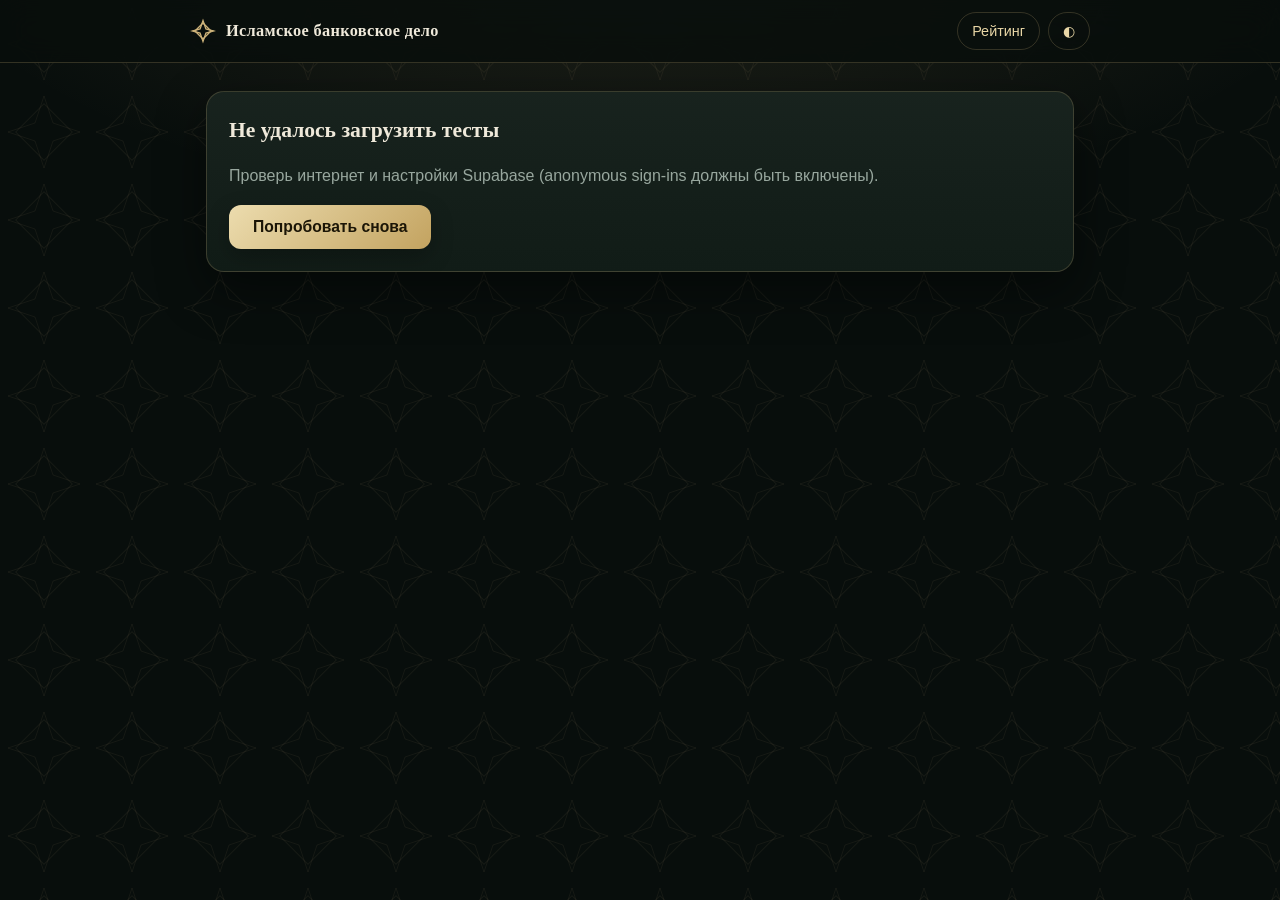
==== index.html @ f1c0764b "Add files via upload" ====
<!DOCTYPE html>
<html lang="ru">
<head>
<meta charset="utf-8">
<meta name="viewport" content="width=device-width, initial-scale=1, viewport-fit=cover">
<meta http-equiv="Content-Security-Policy" content="default-src 'none'; script-src 'self'; style-src 'self'; img-src 'self' data:; connect-src https://*.supabase.co; base-uri 'none'; form-action 'none'">
<meta name="referrer" content="no-referrer">
<meta name="robots" content="noindex">
<title>Исламское банковское дело — подготовка к тестам</title>
<link rel="icon" href="data:image/svg+xml,%3Csvg xmlns='http://www.w3.org/2000/svg' viewBox='0 0 32 32'%3E%3Crect width='32' height='32' rx='7' fill='%230b1210'/%3E%3Cpath d='M16 4l3.4 9.6L29 16l-9.6 3.4L16 29l-3.4-9.6L3 16l9.6-2.4z' fill='none' stroke='%23cdb27a' stroke-width='1.6'/%3E%3C/svg%3E">
<link rel="stylesheet" href="style.css">
</head>
<body>
<header class="top">
  <button class="brand" id="brand" type="button"><svg viewBox="0 0 32 32" fill="none" stroke="currentColor" stroke-width="1.6" aria-hidden="true"><path d="M16 3l3.6 10.4L29 16l-9.4 2.6L16 29l-3.6-10.4L3 16l9.4-2.6z"/><rect x="9" y="9" width="14" height="14" transform="rotate(45 16 16)"/></svg><span>Исламское банковское дело</span></button>
  <nav><button class="chip" id="navBoard" type="button">Рейтинг</button><button class="chip" id="theme" type="button" aria-label="Сменить тему">◐</button></nav>
</header>
<main id="app"></main>
<script src="config.js"></script>
<script src="core.js"></script>
<script src="app.js"></script>
</body>
</html>
---- style.css ----
:root{
  --bg:#080e0c;--bg2:#0f1915;--card:#111c17;--ink:#efe9da;--muted:#98a79e;--gold:#cdb27a;--gold2:#e8d6a6;
  --line:rgba(205,178,122,.22);--ok:#6fcf9a;--okbg:rgba(111,207,154,.12);--bad:#f08b80;--badbg:rgba(240,139,128,.12);
  --b1:#ecdcae;--b2:#c3a360;--bink:#1b1506;--shadow:0 18px 50px rgba(0,0,0,.45);color-scheme:dark;
}
:root[data-theme="light"]{
  --bg:#f5f0e4;--bg2:#ece4d1;--card:#fffdf7;--ink:#13221b;--muted:#5d6c63;--gold:#8a6a28;--gold2:#6c5220;
  --line:rgba(138,106,40,.3);--ok:#1c7a4c;--okbg:#e2f1e7;--bad:#a8382e;--badbg:#f8e5e2;
  --b1:#22604c;--b2:#164536;--bink:#f7f1e1;--shadow:0 14px 40px rgba(60,45,10,.14);color-scheme:light;
}
*,*::before,*::after{box-sizing:border-box}
html{-webkit-text-size-adjust:100%;scroll-padding-top:env(safe-area-inset-top,0px)}
body{margin:0;min-height:100vh;color:var(--ink);font:16px/1.55 -apple-system,"Segoe UI",Roboto,"Helvetica Neue",Arial,sans-serif;
  padding:env(safe-area-inset-top,0px) 0 env(safe-area-inset-bottom,0px);
  background:radial-gradient(1100px 520px at 50% -140px,rgba(205,178,122,.16),transparent 70%),var(--bg);
  background-attachment:fixed}
body::before{content:"";position:fixed;inset:0;pointer-events:none;opacity:1;
  background-image:url("data:image/svg+xml,%3Csvg xmlns='http://www.w3.org/2000/svg' width='88' height='88'%3E%3Cg fill='none' stroke='%23cdb27a' stroke-opacity='.07'%3E%3Cpath d='M44 8l9 27 27 9-27 9-9 27-9-27-27-9 27-9z'/%3E%3Crect x='24' y='24' width='40' height='40' transform='rotate(45 44 44)'/%3E%3C/g%3E%3C/svg%3E")}
.serif,h1,h2,.q,.num,.score{font-family:"Iowan Old Style","Palatino Linotype",Palatino,"Book Antiqua",Georgia,serif}
header.top{position:sticky;top:0;z-index:5;display:flex;align-items:center;justify-content:space-between;gap:12px;
  padding:12px max(16px,calc((100vw - 900px)/2));padding-top:calc(12px + env(safe-area-inset-top,0px));
  background:color-mix(in srgb,var(--bg) 82%,transparent);backdrop-filter:blur(14px);-webkit-backdrop-filter:blur(14px);border-bottom:1px solid var(--line)}
.brand{display:flex;align-items:center;gap:10px;background:none;border:0;color:var(--ink);padding:0;cursor:pointer;font:600 1.02rem "Iowan Old Style","Palatino Linotype",Georgia,serif;letter-spacing:.02em}
.brand svg{width:26px;height:26px;color:var(--gold);flex:none}
nav{display:flex;gap:8px}
.chip{background:transparent;color:var(--gold2);border:1px solid var(--line);border-radius:999px;padding:7px 14px;font:inherit;font-size:.9rem;cursor:pointer}
:root[data-theme="light"] .chip{color:var(--gold2)}
.chip:hover{border-color:var(--gold)}
main{position:relative;max-width:900px;margin:0 auto;padding:28px 16px 64px}
.rise{animation:rise .45s cubic-bezier(.2,.7,.2,1) both}
@keyframes rise{from{opacity:0;transform:translateY(10px)}to{opacity:1;transform:none}}
@media (prefers-reduced-motion:reduce){.rise{animation:none}*{transition:none!important}}
:focus-visible{outline:2px solid var(--gold);outline-offset:3px}
h1{font-size:clamp(1.9rem,5vw,2.8rem);line-height:1.12;margin:6px 0 10px;font-weight:600;letter-spacing:.005em}
h2{font-size:1.35rem;margin:0 0 12px;font-weight:600}
.eyebrow{font-size:.75rem;letter-spacing:.22em;text-transform:uppercase;color:var(--gold)}
.lead{color:var(--muted);max-width:60ch;margin:0 0 18px}
.muted{color:var(--muted)}
.card{background:linear-gradient(180deg,color-mix(in srgb,var(--card) 100%,#fff 3%),var(--card));border:1px solid var(--line);border-radius:18px;padding:22px;box-shadow:var(--shadow)}
.btn{display:inline-flex;align-items:center;justify-content:center;gap:8px;padding:13px 24px;border:0;border-radius:12px;cursor:pointer;font-weight:600;font-size:.98rem;font-family:inherit;color:var(--bink);background:linear-gradient(135deg,var(--b1),var(--b2));box-shadow:0 8px 22px rgba(0,0,0,.25)}
.btn:hover{filter:brightness(1.06)}
.btn:disabled{opacity:.55;cursor:default}
.btn.ghost{background:transparent;color:var(--gold2);border:1px solid var(--line);box-shadow:none}
.btn.ghost:hover{border-color:var(--gold)}
.btn.danger{background:transparent;color:var(--bad);border:1px solid var(--bad);box-shadow:none}
.link{background:none;border:0;color:var(--gold2);padding:6px 0;text-decoration:underline;text-underline-offset:3px;cursor:pointer;font:inherit}
.row{display:flex;flex-wrap:wrap;gap:10px;align-items:center;margin-top:18px}
.input{font:inherit;color:var(--ink);background:color-mix(in srgb,var(--bg) 70%,var(--card));border:1px solid var(--line);border-radius:12px;padding:12px 14px;min-width:0;flex:1}
.input:focus{border-color:var(--gold);outline:none}
.grid{display:grid;grid-template-columns:repeat(auto-fit,minmax(250px,1fr));gap:14px;margin-top:22px}
.part{position:relative;text-align:left;cursor:pointer;color:var(--ink);font:inherit;overflow:hidden;transition:transform .2s,border-color .2s}
.part:hover{transform:translateY(-3px);border-color:var(--gold)}
.part .num{font-size:3.1rem;line-height:1;color:var(--gold);opacity:.9}
.part .ttl{font-weight:600;margin-top:8px}
.part .meta{color:var(--muted);font-size:.9rem}
.meter{height:5px;border-radius:3px;background:var(--line);margin-top:14px;overflow:hidden}
.meter i{display:block;height:100%;background:linear-gradient(90deg,var(--b1),var(--b2))}
.badge{position:absolute;top:16px;right:16px;font-size:.78rem;color:var(--ok);border:1px solid var(--ok);border-radius:999px;padding:2px 10px}
.badge.go{color:var(--gold2);border-color:var(--gold)}
.top2{display:flex;justify-content:space-between;align-items:center;gap:12px;color:var(--muted);font-size:.9rem}
.progress{height:4px;background:var(--line);border-radius:2px;margin:10px 0 24px;overflow:hidden}
.progress i{display:block;height:100%;background:linear-gradient(90deg,var(--b1),var(--b2));transition:width .3s}
.q{font-size:clamp(1.3rem,3.6vw,1.65rem);line-height:1.35;margin:0 0 22px}
.opts{display:grid;gap:10px}
.opt{display:flex;gap:14px;align-items:flex-start;text-align:left;width:100%;padding:15px 16px;color:var(--ink);font:inherit;cursor:pointer;
  background:var(--card);border:1px solid var(--line);border-radius:14px;transition:border-color .15s,transform .15s}
.opt:not(:disabled):hover{border-color:var(--gold);transform:translateX(2px)}
.opt:disabled{cursor:default;color:var(--ink)}
.ltr{flex:none;width:28px;height:28px;border-radius:50%;border:1px solid var(--line);display:grid;place-items:center;font-size:.82rem;color:var(--gold)}
.opt .txt{flex:1}
.opt .tag{flex:none;font-size:.82rem;align-self:center}
.opt.ok{background:var(--okbg);border-color:var(--ok)}.opt.ok .tag,.opt.ok .ltr{color:var(--ok);border-color:var(--ok)}
.opt.bad{background:var(--badbg);border-color:var(--bad)}.opt.bad .tag,.opt.bad .ltr{color:var(--bad);border-color:var(--bad)}
.err{color:var(--bad);font-size:.92rem;min-height:1.4em;margin-top:10px}
.score{font-size:clamp(3rem,10vw,4.6rem);line-height:1;color:var(--gold);margin:8px 0}
.miss{background:var(--card);border:1px solid var(--line);border-radius:14px;padding:14px 16px;margin-bottom:10px}
.miss .qq{font-weight:600;margin-bottom:8px}
.miss .w{color:var(--bad)}.miss .r{color:var(--ok)}
.tblw{overflow-x:auto;border:1px solid var(--line);border-radius:14px;background:var(--card)}
table.tbl{width:100%;border-collapse:collapse;font-size:.95rem}
.tbl th,.tbl td{padding:11px 14px;text-align:left;border-bottom:1px solid var(--line);white-space:nowrap}
.tbl th{font-size:.75rem;letter-spacing:.12em;text-transform:uppercase;color:var(--gold);font-weight:600;cursor:pointer}
.tbl tr:last-child td{border-bottom:0}
.tbl tr.me td{background:var(--okbg);font-weight:600}
.tbl td.rk{width:3em;color:var(--muted)}
.tbl td.wrap{white-space:normal}
.stats{display:grid;grid-template-columns:repeat(auto-fit,minmax(150px,1fr));gap:12px;margin:18px 0}
.stat{padding:16px}.stat b{display:block;font:600 1.9rem "Iowan Old Style",Georgia,serif;color:var(--gold)}.stat span{color:var(--muted);font-size:.85rem}
.tabs{display:flex;gap:8px;margin:18px 0;flex-wrap:wrap}
.tab[aria-selected="true"]{background:linear-gradient(135deg,var(--b1),var(--b2));color:var(--bink);border-color:transparent}
.qr{display:block;width:200px;height:200px;background:#fff;border-radius:12px;padding:8px;margin:12px 0}
code.sec{display:block;word-break:break-all;background:var(--bg2);border:1px solid var(--line);border-radius:10px;padding:10px 12px;margin:8px 0}
.ok-t{color:var(--ok)}.bad-t{color:var(--bad)}
ul.clean{margin:8px 0;padding-left:20px}
[hidden]{display:none!important}
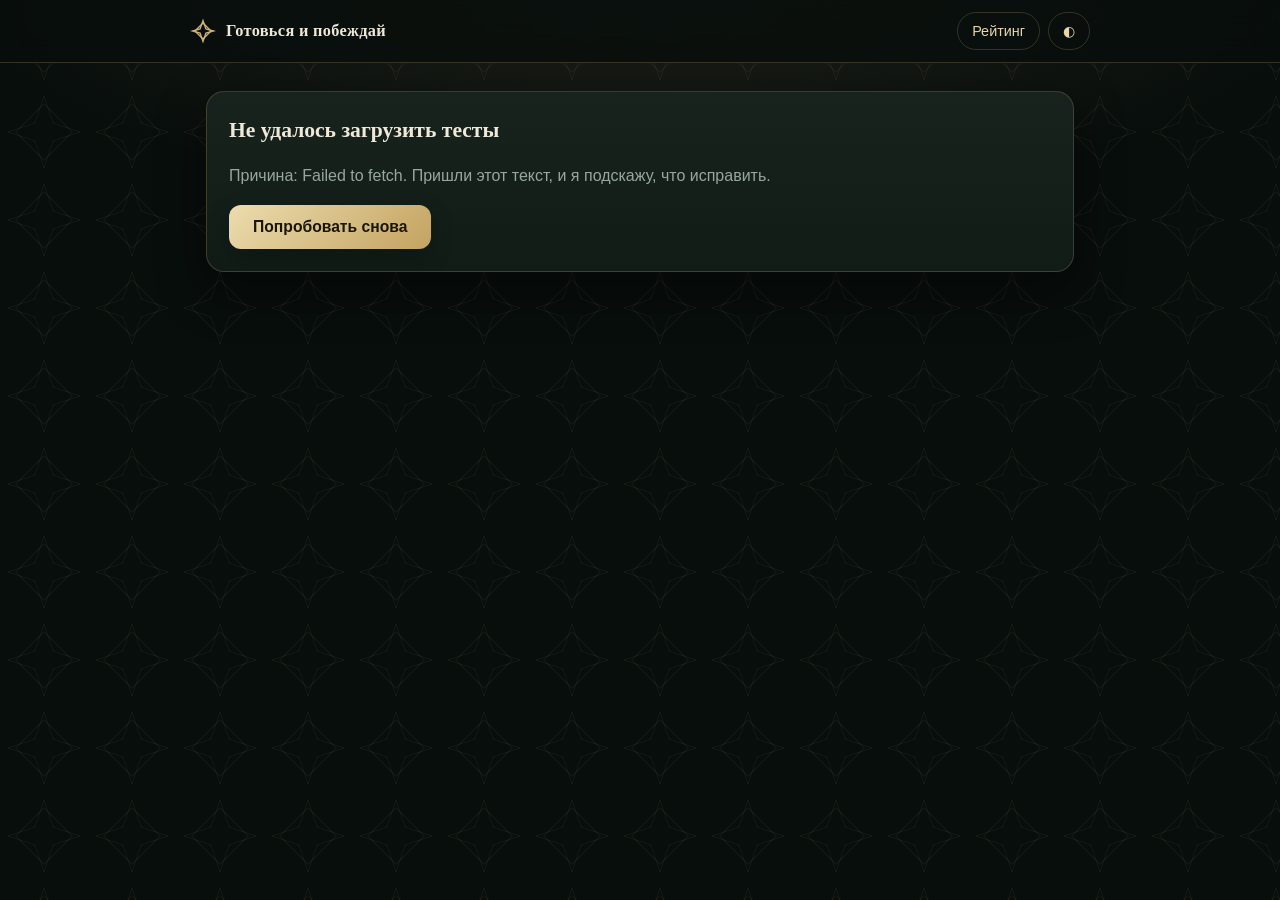
==== commit 87e19bc6: "Update title and button text in index.html" ====
--- a/index.html
+++ b/index.html
@@ -6,13 +6,13 @@
 <meta http-equiv="Content-Security-Policy" content="default-src 'none'; script-src 'self'; style-src 'self'; img-src 'self' data:; connect-src https://*.supabase.co; base-uri 'none'; form-action 'none'">
 <meta name="referrer" content="no-referrer">
 <meta name="robots" content="noindex">
-<title>Исламское банковское дело — подготовка к тестам</title>
+<title>Тесты подготовительное by Saidmuhammad</title>
 <link rel="icon" href="data:image/svg+xml,%3Csvg xmlns='http://www.w3.org/2000/svg' viewBox='0 0 32 32'%3E%3Crect width='32' height='32' rx='7' fill='%230b1210'/%3E%3Cpath d='M16 4l3.4 9.6L29 16l-9.6 3.4L16 29l-3.4-9.6L3 16l9.6-2.4z' fill='none' stroke='%23cdb27a' stroke-width='1.6'/%3E%3C/svg%3E">
 <link rel="stylesheet" href="style.css">
 </head>
 <body>
 <header class="top">
-  <button class="brand" id="brand" type="button"><svg viewBox="0 0 32 32" fill="none" stroke="currentColor" stroke-width="1.6" aria-hidden="true"><path d="M16 3l3.6 10.4L29 16l-9.4 2.6L16 29l-3.6-10.4L3 16l9.4-2.6z"/><rect x="9" y="9" width="14" height="14" transform="rotate(45 16 16)"/></svg><span>Исламское банковское дело</span></button>
+  <button class="brand" id="brand" type="button"><svg viewBox="0 0 32 32" fill="none" stroke="currentColor" stroke-width="1.6" aria-hidden="true"><path d="M16 3l3.6 10.4L29 16l-9.4 2.6L16 29l-3.6-10.4L3 16l9.4-2.6z"/><rect x="9" y="9" width="14" height="14" transform="rotate(45 16 16)"/></svg><span>Готовься и побеждай</span></button>
   <nav><button class="chip" id="navBoard" type="button">Рейтинг</button><button class="chip" id="theme" type="button" aria-label="Сменить тему">◐</button></nav>
 </header>
 <main id="app"></main>
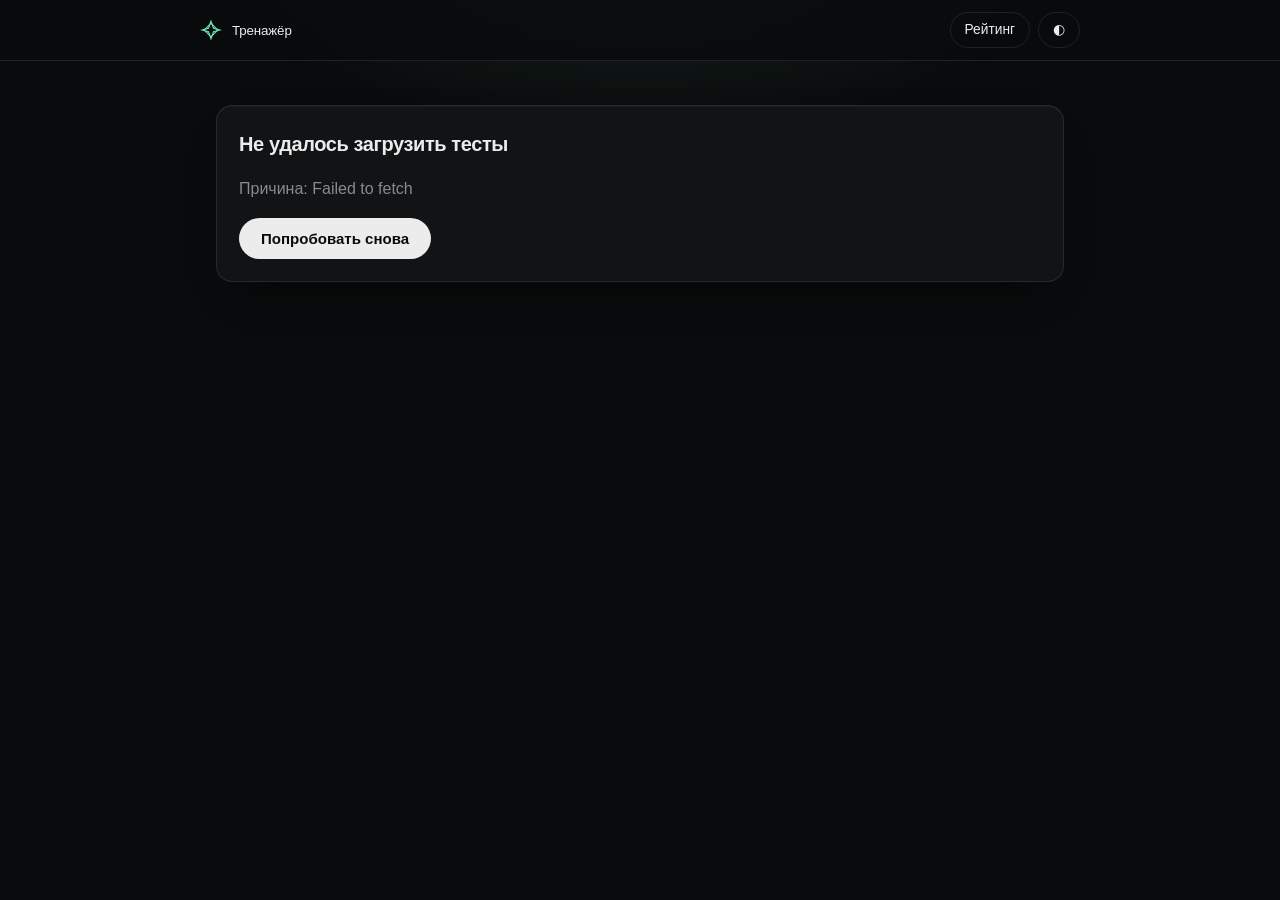
==== commit 67912119: "Add files via upload" ====
--- a/index.html
+++ b/index.html
@@ -6,13 +6,13 @@
 <meta http-equiv="Content-Security-Policy" content="default-src 'none'; script-src 'self'; style-src 'self'; img-src 'self' data:; connect-src https://*.supabase.co; base-uri 'none'; form-action 'none'">
 <meta name="referrer" content="no-referrer">
 <meta name="robots" content="noindex">
-<title>Тесты подготовительное by Saidmuhammad</title>
+<title>Тренажёр — подготовка к тестам</title>
 <link rel="icon" href="data:image/svg+xml,%3Csvg xmlns='http://www.w3.org/2000/svg' viewBox='0 0 32 32'%3E%3Crect width='32' height='32' rx='7' fill='%230b1210'/%3E%3Cpath d='M16 4l3.4 9.6L29 16l-9.6 3.4L16 29l-3.4-9.6L3 16l9.6-2.4z' fill='none' stroke='%23cdb27a' stroke-width='1.6'/%3E%3C/svg%3E">
 <link rel="stylesheet" href="style.css">
 </head>
 <body>
 <header class="top">
-  <button class="brand" id="brand" type="button"><svg viewBox="0 0 32 32" fill="none" stroke="currentColor" stroke-width="1.6" aria-hidden="true"><path d="M16 3l3.6 10.4L29 16l-9.4 2.6L16 29l-3.6-10.4L3 16l9.4-2.6z"/><rect x="9" y="9" width="14" height="14" transform="rotate(45 16 16)"/></svg><span>Готовься и побеждай</span></button>
+  <button class="brand" id="brand" type="button"><svg viewBox="0 0 32 32" fill="none" stroke="currentColor" stroke-width="1.6" aria-hidden="true"><path d="M16 3l3.6 10.4L29 16l-9.4 2.6L16 29l-3.6-10.4L3 16l9.4-2.6z"/><rect x="9" y="9" width="14" height="14" transform="rotate(45 16 16)"/></svg><span>Тренажёр</span></button>
   <nav><button class="chip" id="navBoard" type="button">Рейтинг</button><button class="chip" id="theme" type="button" aria-label="Сменить тему">◐</button></nav>
 </header>
 <main id="app"></main>
--- a/style.css
+++ b/style.css
@@ -1,93 +1,99 @@
 :root{
-  --bg:#080e0c;--bg2:#0f1915;--card:#111c17;--ink:#efe9da;--muted:#98a79e;--gold:#cdb27a;--gold2:#e8d6a6;
-  --line:rgba(205,178,122,.22);--ok:#6fcf9a;--okbg:rgba(111,207,154,.12);--bad:#f08b80;--badbg:rgba(240,139,128,.12);
-  --b1:#ecdcae;--b2:#c3a360;--bink:#1b1506;--shadow:0 18px 50px rgba(0,0,0,.45);color-scheme:dark;
+  --bg:#0a0b0c;--bg2:#141618;--card:#111315;--ink:#ececed;--muted:#868b91;--gold:#6ee7b7;--gold2:#a7f3d0;
+  --line:rgba(255,255,255,.09);--ok:#6ee7b7;--okbg:rgba(110,231,183,.09);--bad:#fb7185;--badbg:rgba(251,113,133,.09);
+  --b1:#ececed;--b2:#ececed;--bink:#0a0b0c;--shadow:0 1px 0 rgba(255,255,255,.04) inset,0 20px 40px -24px rgba(0,0,0,.8);color-scheme:dark;
+  --ease:cubic-bezier(.22,.8,.24,1);
 }
 :root[data-theme="light"]{
-  --bg:#f5f0e4;--bg2:#ece4d1;--card:#fffdf7;--ink:#13221b;--muted:#5d6c63;--gold:#8a6a28;--gold2:#6c5220;
-  --line:rgba(138,106,40,.3);--ok:#1c7a4c;--okbg:#e2f1e7;--bad:#a8382e;--badbg:#f8e5e2;
-  --b1:#22604c;--b2:#164536;--bink:#f7f1e1;--shadow:0 14px 40px rgba(60,45,10,.14);color-scheme:light;
+  --bg:#fafaf9;--bg2:#f1f1ef;--card:#fff;--ink:#101112;--muted:#6b7076;--gold:#0b7a55;--gold2:#0b7a55;
+  --line:rgba(0,0,0,.09);--ok:#0b7a55;--okbg:#e8f6ef;--bad:#c2334a;--badbg:#fdebee;
+  --b1:#101112;--b2:#101112;--bink:#fafaf9;--shadow:0 1px 2px rgba(0,0,0,.04),0 20px 40px -28px rgba(0,0,0,.25);color-scheme:light;
 }
 *,*::before,*::after{box-sizing:border-box}
 html{-webkit-text-size-adjust:100%;scroll-padding-top:env(safe-area-inset-top,0px)}
-body{margin:0;min-height:100vh;color:var(--ink);font:16px/1.55 -apple-system,"Segoe UI",Roboto,"Helvetica Neue",Arial,sans-serif;
-  padding:env(safe-area-inset-top,0px) 0 env(safe-area-inset-bottom,0px);
-  background:radial-gradient(1100px 520px at 50% -140px,rgba(205,178,122,.16),transparent 70%),var(--bg);
-  background-attachment:fixed}
-body::before{content:"";position:fixed;inset:0;pointer-events:none;opacity:1;
-  background-image:url("data:image/svg+xml,%3Csvg xmlns='http://www.w3.org/2000/svg' width='88' height='88'%3E%3Cg fill='none' stroke='%23cdb27a' stroke-opacity='.07'%3E%3Cpath d='M44 8l9 27 27 9-27 9-9 27-9-27-27-9 27-9z'/%3E%3Crect x='24' y='24' width='40' height='40' transform='rotate(45 44 44)'/%3E%3C/g%3E%3C/svg%3E")}
-.serif,h1,h2,.q,.num,.score{font-family:"Iowan Old Style","Palatino Linotype",Palatino,"Book Antiqua",Georgia,serif}
+body{margin:0;min-height:100vh;color:var(--ink);background:var(--bg);-webkit-font-smoothing:antialiased;
+  font:16px/1.6 Inter,ui-sans-serif,-apple-system,"Segoe UI",Roboto,"Helvetica Neue",Arial,sans-serif;
+  padding:env(safe-area-inset-top,0px) 0 env(safe-area-inset-bottom,0px);transition:background .3s,color .3s}
+body::before{content:"";position:fixed;inset:0;pointer-events:none;z-index:-1;
+  background:radial-gradient(700px 380px at 50% -120px,color-mix(in srgb,var(--gold) 14%,transparent),transparent 70%)}
+.serif,h1,h2,.q,.num,.score{font-family:inherit;letter-spacing:-.02em}
 header.top{position:sticky;top:0;z-index:5;display:flex;align-items:center;justify-content:space-between;gap:12px;
-  padding:12px max(16px,calc((100vw - 900px)/2));padding-top:calc(12px + env(safe-area-inset-top,0px));
-  background:color-mix(in srgb,var(--bg) 82%,transparent);backdrop-filter:blur(14px);-webkit-backdrop-filter:blur(14px);border-bottom:1px solid var(--line)}
-.brand{display:flex;align-items:center;gap:10px;background:none;border:0;color:var(--ink);padding:0;cursor:pointer;font:600 1.02rem "Iowan Old Style","Palatino Linotype",Georgia,serif;letter-spacing:.02em}
-.brand svg{width:26px;height:26px;color:var(--gold);flex:none}
+  padding:12px max(16px,calc((100vw - 880px)/2));padding-top:calc(12px + env(safe-area-inset-top,0px));
+  background:color-mix(in srgb,var(--bg) 78%,transparent);backdrop-filter:saturate(1.4) blur(16px);-webkit-backdrop-filter:saturate(1.4) blur(16px);border-bottom:1px solid var(--line)}
+.brand{display:flex;align-items:center;gap:10px;background:none;border:0;color:var(--ink);padding:0;cursor:pointer;font:600 .98rem/1 inherit;letter-spacing:-.01em}
+.brand svg{width:22px;height:22px;color:var(--gold);flex:none;transition:transform .6s var(--ease)}
+.brand:hover svg{transform:rotate(90deg)}
 nav{display:flex;gap:8px}
-.chip{background:transparent;color:var(--gold2);border:1px solid var(--line);border-radius:999px;padding:7px 14px;font:inherit;font-size:.9rem;cursor:pointer}
-:root[data-theme="light"] .chip{color:var(--gold2)}
-.chip:hover{border-color:var(--gold)}
-main{position:relative;max-width:900px;margin:0 auto;padding:28px 16px 64px}
-.rise{animation:rise .45s cubic-bezier(.2,.7,.2,1) both}
-@keyframes rise{from{opacity:0;transform:translateY(10px)}to{opacity:1;transform:none}}
-@media (prefers-reduced-motion:reduce){.rise{animation:none}*{transition:none!important}}
-:focus-visible{outline:2px solid var(--gold);outline-offset:3px}
-h1{font-size:clamp(1.9rem,5vw,2.8rem);line-height:1.12;margin:6px 0 10px;font-weight:600;letter-spacing:.005em}
-h2{font-size:1.35rem;margin:0 0 12px;font-weight:600}
-.eyebrow{font-size:.75rem;letter-spacing:.22em;text-transform:uppercase;color:var(--gold)}
-.lead{color:var(--muted);max-width:60ch;margin:0 0 18px}
+.chip{background:transparent;color:var(--ink);border:1px solid var(--line);border-radius:999px;padding:6px 14px;font:inherit;font-size:.86rem;cursor:pointer;transition:border-color .2s,background .2s}
+.chip:hover{border-color:var(--muted);background:var(--bg2)}
+main{max-width:880px;margin:0 auto;padding:44px 16px 80px}
+.rise{animation:rise .55s var(--ease) both}
+.grid>*{animation:rise .55s var(--ease) both;animation-delay:calc(var(--i,0)*55ms + 60ms)}
+@keyframes rise{from{opacity:0;transform:translateY(14px)}to{opacity:1;transform:none}}
+@keyframes pop{0%{transform:scale(.98)}50%{transform:scale(1.015)}100%{transform:none}}
+@keyframes shake{20%,60%{transform:translateX(-4px)}40%,80%{transform:translateX(4px)}}
+@media (prefers-reduced-motion:reduce){*,*::before,*::after{animation:none!important;transition:none!important}}
+:focus-visible{outline:2px solid var(--gold);outline-offset:3px;border-radius:6px}
+h1{font-size:clamp(2rem,5.5vw,3rem);line-height:1.08;margin:8px 0 12px;font-weight:650}
+h2{font-size:1.25rem;margin:0 0 12px;font-weight:600}
+.eyebrow{font-size:.72rem;letter-spacing:.16em;text-transform:uppercase;color:var(--gold);font-weight:600}
+.lead{color:var(--muted);max-width:58ch;margin:0 0 18px}
 .muted{color:var(--muted)}
-.card{background:linear-gradient(180deg,color-mix(in srgb,var(--card) 100%,#fff 3%),var(--card));border:1px solid var(--line);border-radius:18px;padding:22px;box-shadow:var(--shadow)}
-.btn{display:inline-flex;align-items:center;justify-content:center;gap:8px;padding:13px 24px;border:0;border-radius:12px;cursor:pointer;font-weight:600;font-size:.98rem;font-family:inherit;color:var(--bink);background:linear-gradient(135deg,var(--b1),var(--b2));box-shadow:0 8px 22px rgba(0,0,0,.25)}
-.btn:hover{filter:brightness(1.06)}
-.btn:disabled{opacity:.55;cursor:default}
-.btn.ghost{background:transparent;color:var(--gold2);border:1px solid var(--line);box-shadow:none}
-.btn.ghost:hover{border-color:var(--gold)}
-.btn.danger{background:transparent;color:var(--bad);border:1px solid var(--bad);box-shadow:none}
-.link{background:none;border:0;color:var(--gold2);padding:6px 0;text-decoration:underline;text-underline-offset:3px;cursor:pointer;font:inherit}
+.card{background:var(--card);border:1px solid var(--line);border-radius:16px;padding:22px;box-shadow:var(--shadow)}
+.btn{display:inline-flex;align-items:center;justify-content:center;gap:8px;padding:12px 22px;border:0;border-radius:999px;cursor:pointer;font-weight:600;font-size:.94rem;font-family:inherit;color:var(--bink);background:var(--ink);transition:transform .15s var(--ease),opacity .2s}
+.btn:hover{opacity:.88}.btn:active{transform:scale(.97)}
+.btn:disabled{opacity:.4;cursor:default}
+.btn.ghost{background:transparent;color:var(--ink);border:1px solid var(--line)}
+.btn.ghost:hover{border-color:var(--muted);opacity:1}
+.btn.danger{background:transparent;color:var(--bad);border:1px solid var(--bad)}
+.link{background:none;border:0;color:var(--muted);padding:6px 0;text-decoration:underline;text-underline-offset:3px;cursor:pointer;font:inherit;transition:color .2s}
+.link:hover{color:var(--ink)}
+.link.del{color:var(--bad)}.push{margin-left:auto}.mt{margin-top:16px}
 .row{display:flex;flex-wrap:wrap;gap:10px;align-items:center;margin-top:18px}
-.input{font:inherit;color:var(--ink);background:color-mix(in srgb,var(--bg) 70%,var(--card));border:1px solid var(--line);border-radius:12px;padding:12px 14px;min-width:0;flex:1}
+.input{font:inherit;color:var(--ink);background:var(--bg2);border:1px solid var(--line);border-radius:12px;padding:12px 14px;min-width:0;flex:1;transition:border-color .2s}
 .input:focus{border-color:var(--gold);outline:none}
-.grid{display:grid;grid-template-columns:repeat(auto-fit,minmax(250px,1fr));gap:14px;margin-top:22px}
-.part{position:relative;text-align:left;cursor:pointer;color:var(--ink);font:inherit;overflow:hidden;transition:transform .2s,border-color .2s}
-.part:hover{transform:translateY(-3px);border-color:var(--gold)}
-.part .num{font-size:3.1rem;line-height:1;color:var(--gold);opacity:.9}
-.part .ttl{font-weight:600;margin-top:8px}
-.part .meta{color:var(--muted);font-size:.9rem}
-.meter{height:5px;border-radius:3px;background:var(--line);margin-top:14px;overflow:hidden}
-.meter i{display:block;height:100%;background:linear-gradient(90deg,var(--b1),var(--b2))}
-.badge{position:absolute;top:16px;right:16px;font-size:.78rem;color:var(--ok);border:1px solid var(--ok);border-radius:999px;padding:2px 10px}
-.badge.go{color:var(--gold2);border-color:var(--gold)}
-.top2{display:flex;justify-content:space-between;align-items:center;gap:12px;color:var(--muted);font-size:.9rem}
-.progress{height:4px;background:var(--line);border-radius:2px;margin:10px 0 24px;overflow:hidden}
-.progress i{display:block;height:100%;background:linear-gradient(90deg,var(--b1),var(--b2));transition:width .3s}
-.q{font-size:clamp(1.3rem,3.6vw,1.65rem);line-height:1.35;margin:0 0 22px}
+.grid{display:grid;grid-template-columns:repeat(auto-fill,minmax(240px,1fr));gap:14px;margin-top:26px}
+.part{position:relative;text-align:left;cursor:pointer;color:var(--ink);font:inherit;overflow:hidden;transition:transform .35s var(--ease),border-color .25s,box-shadow .35s}
+.part:hover{transform:translateY(-4px);border-color:color-mix(in srgb,var(--gold) 55%,var(--line))}
+.part:active{transform:translateY(-1px) scale(.99)}
+.part .num{font-size:.85rem;color:var(--gold);font-weight:600;letter-spacing:.08em}
+.part .ttl{font-weight:600;font-size:1.08rem;margin-top:26px;letter-spacing:-.01em}
+.part .meta{color:var(--muted);font-size:.88rem}
+.meter{height:3px;border-radius:3px;background:var(--line);margin-top:18px;overflow:hidden}
+.meter i{display:block;height:100%;background:var(--gold);transition:width .8s var(--ease)}
+.badge{position:absolute;top:18px;right:18px;font-size:.74rem;color:var(--muted);border:1px solid var(--line);border-radius:999px;padding:2px 10px}
+.badge.go{color:var(--gold);border-color:var(--gold)}
+.top2{display:flex;justify-content:space-between;align-items:center;gap:12px;color:var(--muted);font-size:.88rem}
+.progress{height:3px;background:var(--line);border-radius:2px;margin:12px 0 30px;overflow:hidden}
+.progress i{display:block;height:100%;background:var(--gold);transition:width .6s var(--ease)}
+.q{font-size:clamp(1.3rem,3.6vw,1.7rem);line-height:1.35;margin:0 0 24px;font-weight:600}
 .opts{display:grid;gap:10px}
 .opt{display:flex;gap:14px;align-items:flex-start;text-align:left;width:100%;padding:15px 16px;color:var(--ink);font:inherit;cursor:pointer;
-  background:var(--card);border:1px solid var(--line);border-radius:14px;transition:border-color .15s,transform .15s}
-.opt:not(:disabled):hover{border-color:var(--gold);transform:translateX(2px)}
+  background:var(--card);border:1px solid var(--line);border-radius:14px;transition:border-color .2s,transform .25s var(--ease),background .25s}
+.opt:not(:disabled):hover{border-color:var(--muted);transform:translateX(3px)}
+.opt:not(:disabled):active{transform:scale(.99)}
 .opt:disabled{cursor:default;color:var(--ink)}
-.ltr{flex:none;width:28px;height:28px;border-radius:50%;border:1px solid var(--line);display:grid;place-items:center;font-size:.82rem;color:var(--gold)}
-.opt .txt{flex:1}
-.opt .tag{flex:none;font-size:.82rem;align-self:center}
-.opt.ok{background:var(--okbg);border-color:var(--ok)}.opt.ok .tag,.opt.ok .ltr{color:var(--ok);border-color:var(--ok)}
-.opt.bad{background:var(--badbg);border-color:var(--bad)}.opt.bad .tag,.opt.bad .ltr{color:var(--bad);border-color:var(--bad)}
+.ltr{flex:none;width:26px;height:26px;border-radius:8px;border:1px solid var(--line);display:grid;place-items:center;font-size:.78rem;color:var(--muted);transition:all .25s}
+.opt .txt{flex:1}.opt .tag{flex:none;font-size:.8rem;align-self:center}
+.opt.ok{background:var(--okbg);border-color:var(--ok);animation:pop .4s var(--ease)}
+.opt.ok .tag,.opt.ok .ltr{color:var(--ok);border-color:var(--ok)}
+.opt.bad{background:var(--badbg);border-color:var(--bad);animation:shake .4s}
+.opt.bad .tag,.opt.bad .ltr{color:var(--bad);border-color:var(--bad)}
 .err{color:var(--bad);font-size:.92rem;min-height:1.4em;margin-top:10px}
-.score{font-size:clamp(3rem,10vw,4.6rem);line-height:1;color:var(--gold);margin:8px 0}
+.score{font-size:clamp(3.4rem,11vw,5.4rem);line-height:1;color:var(--ink);margin:10px 0;font-weight:650;font-variant-numeric:tabular-nums}
 .miss{background:var(--card);border:1px solid var(--line);border-radius:14px;padding:14px 16px;margin-bottom:10px}
-.miss .qq{font-weight:600;margin-bottom:8px}
-.miss .w{color:var(--bad)}.miss .r{color:var(--ok)}
+.miss .qq{font-weight:600;margin-bottom:8px}.miss .w{color:var(--bad)}.miss .r{color:var(--ok)}
 .tblw{overflow-x:auto;border:1px solid var(--line);border-radius:14px;background:var(--card)}
-table.tbl{width:100%;border-collapse:collapse;font-size:.95rem}
-.tbl th,.tbl td{padding:11px 14px;text-align:left;border-bottom:1px solid var(--line);white-space:nowrap}
-.tbl th{font-size:.75rem;letter-spacing:.12em;text-transform:uppercase;color:var(--gold);font-weight:600;cursor:pointer}
+table.tbl{width:100%;border-collapse:collapse;font-size:.94rem}
+.tbl th,.tbl td{padding:12px 14px;text-align:left;border-bottom:1px solid var(--line);white-space:nowrap}
+.tbl th{font-size:.7rem;letter-spacing:.12em;text-transform:uppercase;color:var(--muted);font-weight:600;cursor:pointer}
 .tbl tr:last-child td{border-bottom:0}
 .tbl tr.me td{background:var(--okbg);font-weight:600}
-.tbl td.rk{width:3em;color:var(--muted)}
-.tbl td.wrap{white-space:normal}
+.tbl td.rk{width:3em;color:var(--muted)}.tbl td.wrap{white-space:normal}
 .stats{display:grid;grid-template-columns:repeat(auto-fit,minmax(150px,1fr));gap:12px;margin:18px 0}
-.stat{padding:16px}.stat b{display:block;font:600 1.9rem "Iowan Old Style",Georgia,serif;color:var(--gold)}.stat span{color:var(--muted);font-size:.85rem}
+.stat{padding:16px}.stat b{display:block;font-size:1.9rem;font-weight:650}.stat span{color:var(--muted);font-size:.85rem}
 .tabs{display:flex;gap:8px;margin:18px 0;flex-wrap:wrap}
-.tab[aria-selected="true"]{background:linear-gradient(135deg,var(--b1),var(--b2));color:var(--bink);border-color:transparent}
+.tab[aria-selected="true"]{background:var(--ink);color:var(--bink);border-color:transparent}
 .qr{display:block;width:200px;height:200px;background:#fff;border-radius:12px;padding:8px;margin:12px 0}
 code.sec{display:block;word-break:break-all;background:var(--bg2);border:1px solid var(--line);border-radius:10px;padding:10px 12px;margin:8px 0}
 .ok-t{color:var(--ok)}.bad-t{color:var(--bad)}
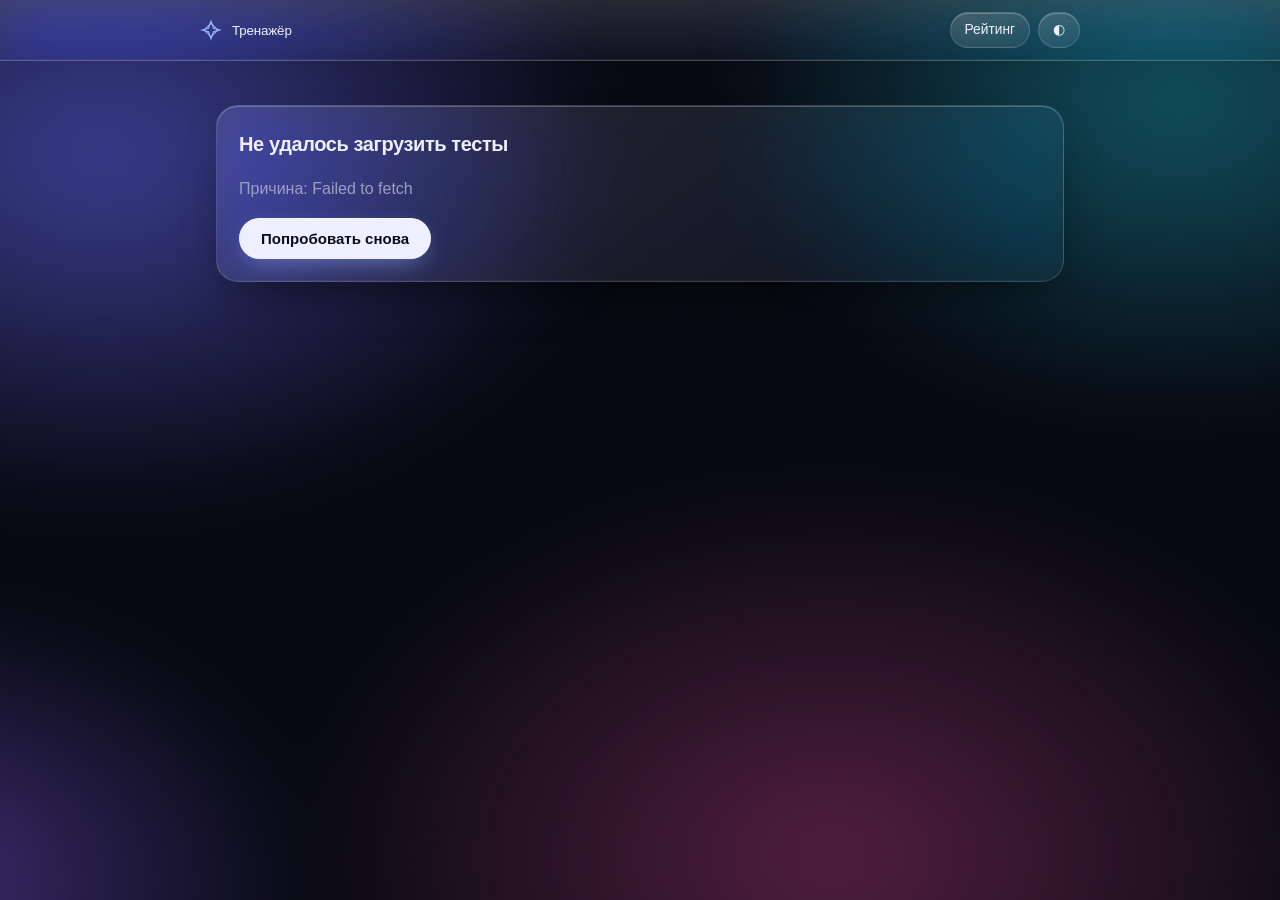
==== commit 103db239: "Add files via upload" ====
--- a/index.html
+++ b/index.html
@@ -3,12 +3,18 @@
 <head>
 <meta charset="utf-8">
 <meta name="viewport" content="width=device-width, initial-scale=1, viewport-fit=cover">
-<meta http-equiv="Content-Security-Policy" content="default-src 'none'; script-src 'self'; style-src 'self'; img-src 'self' data:; connect-src https://*.supabase.co; base-uri 'none'; form-action 'none'">
+<meta http-equiv="Content-Security-Policy" content="default-src 'none'; script-src 'self'; style-src 'self'; img-src 'self' data:; connect-src https://*.supabase.co; manifest-src 'self'; base-uri 'none'; form-action 'none'">
 <meta name="referrer" content="no-referrer">
 <meta name="robots" content="noindex">
 <title>Тренажёр — подготовка к тестам</title>
 <link rel="icon" href="data:image/svg+xml,%3Csvg xmlns='http://www.w3.org/2000/svg' viewBox='0 0 32 32'%3E%3Crect width='32' height='32' rx='7' fill='%230b1210'/%3E%3Cpath d='M16 4l3.4 9.6L29 16l-9.6 3.4L16 29l-3.4-9.6L3 16l9.6-2.4z' fill='none' stroke='%23cdb27a' stroke-width='1.6'/%3E%3C/svg%3E">
 <link rel="stylesheet" href="style.css">
+<link rel="manifest" href="manifest.webmanifest">
+<meta name="theme-color" content="#070912">
+<meta name="apple-mobile-web-app-capable" content="yes">
+<meta name="apple-mobile-web-app-status-bar-style" content="black-translucent">
+<meta name="apple-mobile-web-app-title" content="Тренажёр">
+<link rel="apple-touch-icon" href="apple-touch-icon.png">
 </head>
 <body>
 <header class="top">
--- a/style.css
+++ b/style.css
@@ -1,101 +1,114 @@
 :root{
-  --bg:#0a0b0c;--bg2:#141618;--card:#111315;--ink:#ececed;--muted:#868b91;--gold:#6ee7b7;--gold2:#a7f3d0;
-  --line:rgba(255,255,255,.09);--ok:#6ee7b7;--okbg:rgba(110,231,183,.09);--bad:#fb7185;--badbg:rgba(251,113,133,.09);
-  --b1:#ececed;--b2:#ececed;--bink:#0a0b0c;--shadow:0 1px 0 rgba(255,255,255,.04) inset,0 20px 40px -24px rgba(0,0,0,.8);color-scheme:dark;
-  --ease:cubic-bezier(.22,.8,.24,1);
+  --bg:#070912;--bg2:rgba(255,255,255,.06);--card:rgba(255,255,255,.07);--ink:#eef0ff;--muted:#9aa0c3;--gold:#9db4ff;--gold2:#c7d4ff;
+  --line:rgba(255,255,255,.14);--ok:#5eead4;--okbg:rgba(94,234,212,.12);--bad:#fb7185;--badbg:rgba(251,113,133,.12);
+  --b1:#eef0ff;--b2:#eef0ff;--bink:#0a0c1c;--g1:rgba(255,255,255,.13);--g2:rgba(255,255,255,.04);
+  --o1:rgba(99,102,241,.55);--o2:rgba(34,211,238,.34);--o3:rgba(236,72,153,.32);--o4:rgba(139,92,246,.42);
+  --shadow:inset 0 1px 0 rgba(255,255,255,.24),inset 0 -1px 0 rgba(255,255,255,.04),0 24px 50px -22px rgba(0,0,0,.65);
+  --ease:cubic-bezier(.22,.8,.24,1);color-scheme:dark;
 }
 :root[data-theme="light"]{
-  --bg:#fafaf9;--bg2:#f1f1ef;--card:#fff;--ink:#101112;--muted:#6b7076;--gold:#0b7a55;--gold2:#0b7a55;
-  --line:rgba(0,0,0,.09);--ok:#0b7a55;--okbg:#e8f6ef;--bad:#c2334a;--badbg:#fdebee;
-  --b1:#101112;--b2:#101112;--bink:#fafaf9;--shadow:0 1px 2px rgba(0,0,0,.04),0 20px 40px -28px rgba(0,0,0,.25);color-scheme:light;
+  --bg:#e8ecff;--bg2:rgba(255,255,255,.5);--card:rgba(255,255,255,.55);--ink:#12142b;--muted:#565c82;--gold:#4f46e5;--gold2:#4338ca;
+  --line:rgba(255,255,255,.8);--ok:#0f766e;--okbg:rgba(15,118,110,.12);--bad:#be123c;--badbg:rgba(190,18,60,.1);
+  --b1:#12142b;--b2:#12142b;--bink:#f4f6ff;--g1:rgba(255,255,255,.75);--g2:rgba(255,255,255,.35);
+  --o1:rgba(129,140,248,.6);--o2:rgba(103,232,249,.55);--o3:rgba(249,168,212,.6);--o4:rgba(196,181,253,.6);
+  --shadow:inset 0 1px 0 rgba(255,255,255,.95),0 0 0 1px rgba(79,70,229,.08),0 24px 50px -24px rgba(60,60,140,.35);color-scheme:light;
 }
 *,*::before,*::after{box-sizing:border-box}
 html{-webkit-text-size-adjust:100%;scroll-padding-top:env(safe-area-inset-top,0px)}
-body{margin:0;min-height:100vh;color:var(--ink);background:var(--bg);-webkit-font-smoothing:antialiased;
+body{margin:0;min-height:100vh;color:var(--ink);background:var(--bg);-webkit-font-smoothing:antialiased;overflow-x:hidden;
   font:16px/1.6 Inter,ui-sans-serif,-apple-system,"Segoe UI",Roboto,"Helvetica Neue",Arial,sans-serif;
-  padding:env(safe-area-inset-top,0px) 0 env(safe-area-inset-bottom,0px);transition:background .3s,color .3s}
-body::before{content:"";position:fixed;inset:0;pointer-events:none;z-index:-1;
-  background:radial-gradient(700px 380px at 50% -120px,color-mix(in srgb,var(--gold) 14%,transparent),transparent 70%)}
+  padding:env(safe-area-inset-top,0px) 0 env(safe-area-inset-bottom,0px);transition:background .4s,color .3s}
+body::before{content:"";position:fixed;inset:-25%;z-index:-2;pointer-events:none;filter:blur(34px);animation:drift 32s ease-in-out infinite alternate;
+  background:radial-gradient(38% 38% at 22% 28%,var(--o1),transparent 70%),radial-gradient(34% 34% at 78% 24%,var(--o2),transparent 70%),radial-gradient(40% 40% at 60% 80%,var(--o3),transparent 70%),radial-gradient(30% 30% at 12% 82%,var(--o4),transparent 70%)}
+body::after{content:"";position:fixed;inset:0;z-index:-1;pointer-events:none;opacity:.06;mix-blend-mode:overlay;
+  background-image:url("data:image/svg+xml,%3Csvg xmlns='http://www.w3.org/2000/svg' width='160' height='160'%3E%3Cfilter id='n'%3E%3CfeTurbulence type='fractalNoise' baseFrequency='.8' numOctaves='2'/%3E%3C/filter%3E%3Crect width='100%25' height='100%25' filter='url(%23n)'/%3E%3C/svg%3E")}
+@keyframes drift{to{transform:translate3d(5%,-4%,0) rotate(9deg) scale(1.1)}}
 .serif,h1,h2,.q,.num,.score{font-family:inherit;letter-spacing:-.02em}
+.card,.miss,.tblw,.opt,.chip,.input,code.sec,header.top{-webkit-backdrop-filter:blur(22px) saturate(170%);backdrop-filter:blur(22px) saturate(170%)}
 header.top{position:sticky;top:0;z-index:5;display:flex;align-items:center;justify-content:space-between;gap:12px;
   padding:12px max(16px,calc((100vw - 880px)/2));padding-top:calc(12px + env(safe-area-inset-top,0px));
-  background:color-mix(in srgb,var(--bg) 78%,transparent);backdrop-filter:saturate(1.4) blur(16px);-webkit-backdrop-filter:saturate(1.4) blur(16px);border-bottom:1px solid var(--line)}
+  background:linear-gradient(180deg,var(--g1),var(--g2));border-bottom:1px solid var(--line);box-shadow:inset 0 -1px 0 rgba(255,255,255,.05)}
 .brand{display:flex;align-items:center;gap:10px;background:none;border:0;color:var(--ink);padding:0;cursor:pointer;font:600 .98rem/1 inherit;letter-spacing:-.01em}
-.brand svg{width:22px;height:22px;color:var(--gold);flex:none;transition:transform .6s var(--ease)}
+.brand svg{width:22px;height:22px;color:var(--gold);flex:none;transition:transform .7s var(--ease)}
 .brand:hover svg{transform:rotate(90deg)}
 nav{display:flex;gap:8px}
-.chip{background:transparent;color:var(--ink);border:1px solid var(--line);border-radius:999px;padding:6px 14px;font:inherit;font-size:.86rem;cursor:pointer;transition:border-color .2s,background .2s}
-.chip:hover{border-color:var(--muted);background:var(--bg2)}
+.chip{background:linear-gradient(145deg,var(--g1),var(--g2));color:var(--ink);border:1px solid var(--line);border-radius:999px;padding:6px 14px;font:inherit;font-size:.86rem;cursor:pointer;box-shadow:var(--shadow);transition:transform .2s var(--ease),border-color .2s}
+.chip:hover{transform:translateY(-1px);border-color:var(--gold)}
 main{max-width:880px;margin:0 auto;padding:44px 16px 80px}
-.rise{animation:rise .55s var(--ease) both}
-.grid>*{animation:rise .55s var(--ease) both;animation-delay:calc(var(--i,0)*55ms + 60ms)}
-@keyframes rise{from{opacity:0;transform:translateY(14px)}to{opacity:1;transform:none}}
-@keyframes pop{0%{transform:scale(.98)}50%{transform:scale(1.015)}100%{transform:none}}
+.rise{animation:rise .6s var(--ease) both}
+.grid>*{animation:rise .6s var(--ease) both;animation-delay:calc(var(--i,0)*60ms + 60ms)}
+@keyframes rise{from{opacity:0;transform:translateY(16px) scale(.985)}to{opacity:1;transform:none}}
+@keyframes pop{0%{transform:scale(.98)}50%{transform:scale(1.02)}100%{transform:none}}
 @keyframes shake{20%,60%{transform:translateX(-4px)}40%,80%{transform:translateX(4px)}}
 @media (prefers-reduced-motion:reduce){*,*::before,*::after{animation:none!important;transition:none!important}}
-:focus-visible{outline:2px solid var(--gold);outline-offset:3px;border-radius:6px}
-h1{font-size:clamp(2rem,5.5vw,3rem);line-height:1.08;margin:8px 0 12px;font-weight:650}
+:focus-visible{outline:2px solid var(--gold);outline-offset:3px;border-radius:8px}
+h1{font-size:clamp(2rem,5.5vw,3rem);line-height:1.08;margin:8px 0 12px;font-weight:700}
 h2{font-size:1.25rem;margin:0 0 12px;font-weight:600}
 .eyebrow{font-size:.72rem;letter-spacing:.16em;text-transform:uppercase;color:var(--gold);font-weight:600}
 .lead{color:var(--muted);max-width:58ch;margin:0 0 18px}
 .muted{color:var(--muted)}
-.card{background:var(--card);border:1px solid var(--line);border-radius:16px;padding:22px;box-shadow:var(--shadow)}
-.btn{display:inline-flex;align-items:center;justify-content:center;gap:8px;padding:12px 22px;border:0;border-radius:999px;cursor:pointer;font-weight:600;font-size:.94rem;font-family:inherit;color:var(--bink);background:var(--ink);transition:transform .15s var(--ease),opacity .2s}
-.btn:hover{opacity:.88}.btn:active{transform:scale(.97)}
-.btn:disabled{opacity:.4;cursor:default}
-.btn.ghost{background:transparent;color:var(--ink);border:1px solid var(--line)}
-.btn.ghost:hover{border-color:var(--muted);opacity:1}
-.btn.danger{background:transparent;color:var(--bad);border:1px solid var(--bad)}
+.card,.miss,.tblw{background:linear-gradient(145deg,var(--g1),var(--g2));border:1px solid var(--line);border-radius:22px;box-shadow:var(--shadow)}
+.card{padding:22px}
+.btn{display:inline-flex;align-items:center;justify-content:center;gap:8px;padding:12px 22px;border:0;border-radius:999px;cursor:pointer;font-weight:600;font-size:.94rem;font-family:inherit;color:var(--bink);background:var(--ink);box-shadow:0 8px 24px -8px color-mix(in srgb,var(--gold) 60%,transparent),inset 0 1px 0 rgba(255,255,255,.4);transition:transform .2s var(--ease),opacity .2s}
+.btn:hover{transform:translateY(-1px)}.btn:active{transform:scale(.97)}
+.btn:disabled{opacity:.4;cursor:default;transform:none}
+.btn.ghost{background:linear-gradient(145deg,var(--g1),var(--g2));color:var(--ink);border:1px solid var(--line);box-shadow:var(--shadow);-webkit-backdrop-filter:blur(18px);backdrop-filter:blur(18px)}
+.btn.danger{background:transparent;color:var(--bad);border:1px solid var(--bad);box-shadow:none}
 .link{background:none;border:0;color:var(--muted);padding:6px 0;text-decoration:underline;text-underline-offset:3px;cursor:pointer;font:inherit;transition:color .2s}
-.link:hover{color:var(--ink)}
-.link.del{color:var(--bad)}.push{margin-left:auto}.mt{margin-top:16px}
+.link:hover{color:var(--ink)}.link.del{color:var(--bad)}.push{margin-left:auto}.mt{margin-top:16px}
 .row{display:flex;flex-wrap:wrap;gap:10px;align-items:center;margin-top:18px}
-.input{font:inherit;color:var(--ink);background:var(--bg2);border:1px solid var(--line);border-radius:12px;padding:12px 14px;min-width:0;flex:1;transition:border-color .2s}
-.input:focus{border-color:var(--gold);outline:none}
+.input{font:inherit;color:var(--ink);background:var(--bg2);border:1px solid var(--line);border-radius:14px;padding:12px 14px;min-width:0;flex:1;transition:border-color .2s,box-shadow .2s}
+.input:focus{border-color:var(--gold);outline:none;box-shadow:0 0 0 4px color-mix(in srgb,var(--gold) 22%,transparent)}
+textarea.input,select.input{width:100%;display:block;margin-top:8px;resize:vertical}
 .grid{display:grid;grid-template-columns:repeat(auto-fill,minmax(240px,1fr));gap:14px;margin-top:26px}
-.part{position:relative;text-align:left;cursor:pointer;color:var(--ink);font:inherit;overflow:hidden;transition:transform .35s var(--ease),border-color .25s,box-shadow .35s}
-.part:hover{transform:translateY(-4px);border-color:color-mix(in srgb,var(--gold) 55%,var(--line))}
+.part,.opt{position:relative;overflow:hidden}
+.part::after,.opt::after{content:"";position:absolute;inset:0;pointer-events:none;opacity:0;transition:opacity .35s;background:radial-gradient(240px circle at var(--mx,50%) var(--my,0%),rgba(255,255,255,.2),transparent 62%)}
+.part:hover::after,.opt:not(:disabled):hover::after{opacity:1}
+.part{text-align:left;cursor:pointer;color:var(--ink);font:inherit;transition:transform .4s var(--ease),border-color .25s}
+.part:hover{transform:translateY(-5px);border-color:color-mix(in srgb,var(--gold) 60%,var(--line))}
 .part:active{transform:translateY(-1px) scale(.99)}
 .part .num{font-size:.85rem;color:var(--gold);font-weight:600;letter-spacing:.08em}
 .part .ttl{font-weight:600;font-size:1.08rem;margin-top:26px;letter-spacing:-.01em}
 .part .meta{color:var(--muted);font-size:.88rem}
-.meter{height:3px;border-radius:3px;background:var(--line);margin-top:18px;overflow:hidden}
-.meter i{display:block;height:100%;background:var(--gold);transition:width .8s var(--ease)}
-.badge{position:absolute;top:18px;right:18px;font-size:.74rem;color:var(--muted);border:1px solid var(--line);border-radius:999px;padding:2px 10px}
+.meter{height:4px;border-radius:3px;background:rgba(255,255,255,.12);margin-top:18px;overflow:hidden}
+.meter i{display:block;height:100%;border-radius:3px;background:linear-gradient(90deg,var(--gold),var(--ok));transition:width .9s var(--ease)}
+.badge{position:absolute;top:18px;right:18px;font-size:.74rem;color:var(--muted);border:1px solid var(--line);border-radius:999px;padding:2px 10px;background:var(--bg2)}
 .badge.go{color:var(--gold);border-color:var(--gold)}
 .top2{display:flex;justify-content:space-between;align-items:center;gap:12px;color:var(--muted);font-size:.88rem}
-.progress{height:3px;background:var(--line);border-radius:2px;margin:12px 0 30px;overflow:hidden}
-.progress i{display:block;height:100%;background:var(--gold);transition:width .6s var(--ease)}
+.timer{margin-left:auto;font-variant-numeric:tabular-nums;font-weight:600;color:var(--ink);padding:3px 12px;border-radius:999px;border:1px solid var(--line);background:var(--bg2)}
+.timer.low{color:var(--bad);border-color:var(--bad);animation:pop 1s infinite}
+.progress{height:4px;background:rgba(255,255,255,.12);border-radius:2px;margin:12px 0 30px;overflow:hidden}
+.progress i{display:block;height:100%;background:linear-gradient(90deg,var(--gold),var(--ok));transition:width .6s var(--ease)}
 .q{font-size:clamp(1.3rem,3.6vw,1.7rem);line-height:1.35;margin:0 0 24px;font-weight:600}
 .opts{display:grid;gap:10px}
 .opt{display:flex;gap:14px;align-items:flex-start;text-align:left;width:100%;padding:15px 16px;color:var(--ink);font:inherit;cursor:pointer;
-  background:var(--card);border:1px solid var(--line);border-radius:14px;transition:border-color .2s,transform .25s var(--ease),background .25s}
-.opt:not(:disabled):hover{border-color:var(--muted);transform:translateX(3px)}
+  background:linear-gradient(145deg,var(--g1),var(--g2));border:1px solid var(--line);border-radius:18px;box-shadow:var(--shadow);transition:border-color .2s,transform .3s var(--ease),background .25s}
+.opt:not(:disabled):hover{border-color:var(--gold);transform:translateX(4px)}
 .opt:not(:disabled):active{transform:scale(.99)}
 .opt:disabled{cursor:default;color:var(--ink)}
-.ltr{flex:none;width:26px;height:26px;border-radius:8px;border:1px solid var(--line);display:grid;place-items:center;font-size:.78rem;color:var(--muted);transition:all .25s}
+.ltr{flex:none;width:26px;height:26px;border-radius:9px;border:1px solid var(--line);display:grid;place-items:center;font-size:.78rem;color:var(--muted);transition:all .25s}
 .opt .txt{flex:1}.opt .tag{flex:none;font-size:.8rem;align-self:center}
-.opt.ok{background:var(--okbg);border-color:var(--ok);animation:pop .4s var(--ease)}
+.opt.sel{border-color:var(--gold);background:color-mix(in srgb,var(--gold) 14%,transparent)}.opt.sel .ltr{color:var(--gold);border-color:var(--gold)}
+.opt.ok{background:var(--okbg);border-color:var(--ok);animation:pop .45s var(--ease)}
 .opt.ok .tag,.opt.ok .ltr{color:var(--ok);border-color:var(--ok)}
 .opt.bad{background:var(--badbg);border-color:var(--bad);animation:shake .4s}
 .opt.bad .tag,.opt.bad .ltr{color:var(--bad);border-color:var(--bad)}
 .err{color:var(--bad);font-size:.92rem;min-height:1.4em;margin-top:10px}
-.score{font-size:clamp(3.4rem,11vw,5.4rem);line-height:1;color:var(--ink);margin:10px 0;font-weight:650;font-variant-numeric:tabular-nums}
-.miss{background:var(--card);border:1px solid var(--line);border-radius:14px;padding:14px 16px;margin-bottom:10px}
+.score{font-size:clamp(3.4rem,11vw,5.4rem);line-height:1;margin:10px 0;font-weight:700;font-variant-numeric:tabular-nums;background:linear-gradient(135deg,var(--ink),var(--gold));-webkit-background-clip:text;background-clip:text;-webkit-text-fill-color:transparent}
+.miss{padding:14px 16px;margin-bottom:10px;border-radius:18px}
 .miss .qq{font-weight:600;margin-bottom:8px}.miss .w{color:var(--bad)}.miss .r{color:var(--ok)}
-.tblw{overflow-x:auto;border:1px solid var(--line);border-radius:14px;background:var(--card)}
+.tblw{overflow-x:auto}
 table.tbl{width:100%;border-collapse:collapse;font-size:.94rem}
 .tbl th,.tbl td{padding:12px 14px;text-align:left;border-bottom:1px solid var(--line);white-space:nowrap}
 .tbl th{font-size:.7rem;letter-spacing:.12em;text-transform:uppercase;color:var(--muted);font-weight:600;cursor:pointer}
-.tbl tr:last-child td{border-bottom:0}
-.tbl tr.me td{background:var(--okbg);font-weight:600}
+.tbl tr:last-child td{border-bottom:0}.tbl tr.me td{background:var(--okbg);font-weight:600}
 .tbl td.rk{width:3em;color:var(--muted)}.tbl td.wrap{white-space:normal}
 .stats{display:grid;grid-template-columns:repeat(auto-fit,minmax(150px,1fr));gap:12px;margin:18px 0}
-.stat{padding:16px}.stat b{display:block;font-size:1.9rem;font-weight:650}.stat span{color:var(--muted);font-size:.85rem}
+.stat{padding:16px}.stat b{display:block;font-size:1.9rem;font-weight:700}.stat span{color:var(--muted);font-size:.85rem}
 .tabs{display:flex;gap:8px;margin:18px 0;flex-wrap:wrap}
 .tab[aria-selected="true"]{background:var(--ink);color:var(--bink);border-color:transparent}
-.qr{display:block;width:200px;height:200px;background:#fff;border-radius:12px;padding:8px;margin:12px 0}
-code.sec{display:block;word-break:break-all;background:var(--bg2);border:1px solid var(--line);border-radius:10px;padding:10px 12px;margin:8px 0}
+.qr{display:block;width:200px;height:200px;background:#fff;border-radius:14px;padding:8px;margin:12px 0}
+code.sec{display:block;word-break:break-all;background:var(--bg2);border:1px solid var(--line);border-radius:12px;padding:10px 12px;margin:8px 0}
 .ok-t{color:var(--ok)}.bad-t{color:var(--bad)}
 ul.clean{margin:8px 0;padding-left:20px}
 [hidden]{display:none!important}
